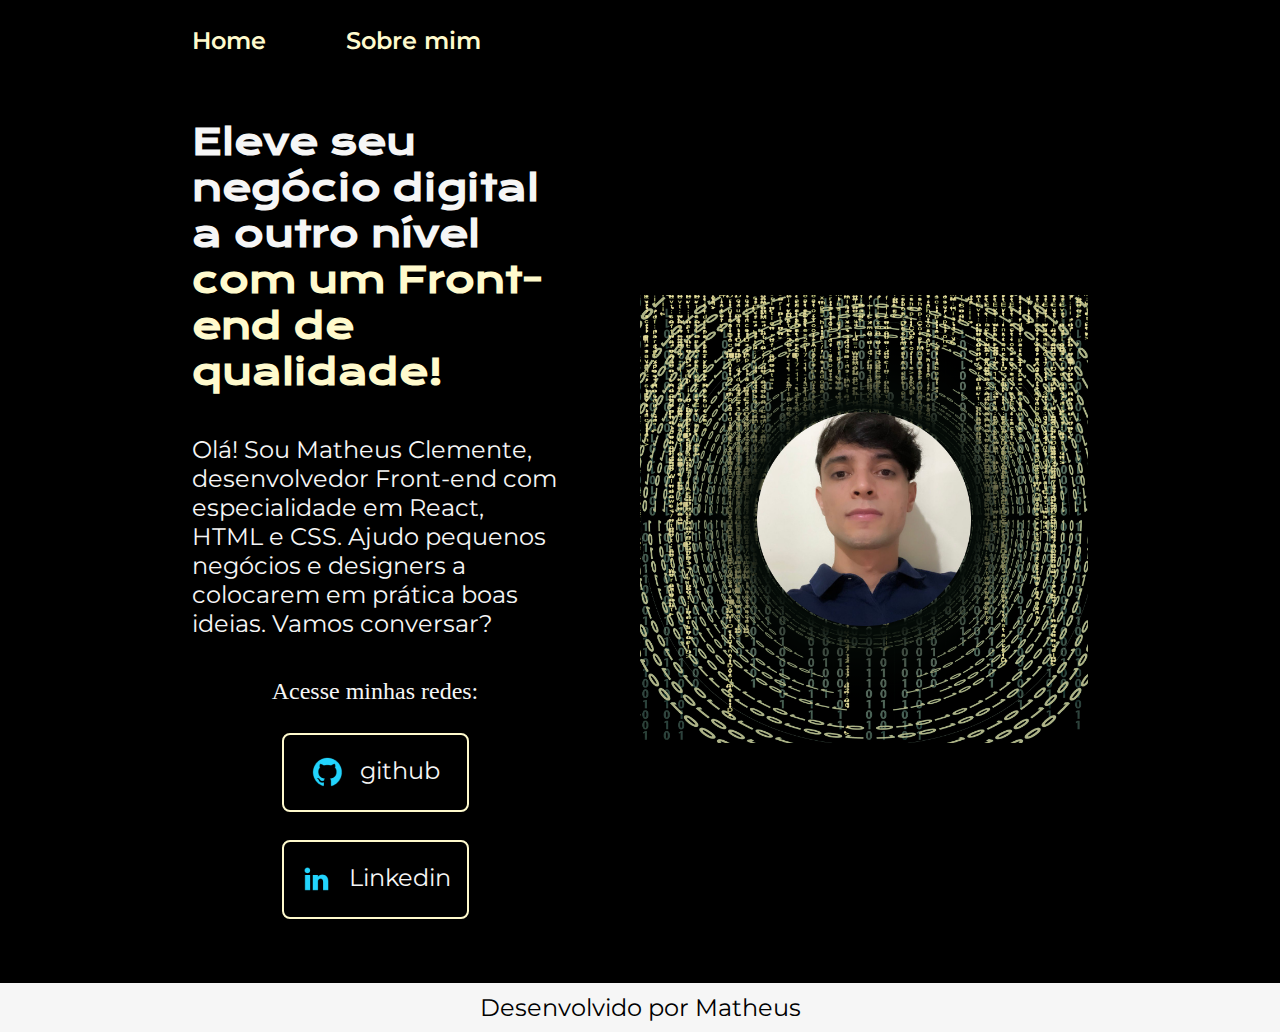
==== index.html @ 7cd416b3 "Update index.html" ====
<!DOCTYPE html>
<html lang="pt-br">

<head>
    <meta charset="UTF-8">
    <meta http-equiv="X-UA-Compatible" content="IE=edge">
    <meta name="viewport" content="width=device-width, initial-scale=1.0">
    <title>Document</title>
    <link rel="stylesheet" href="./styles/stlyle.css">
</head>

<body>
    <header class="cabecalho">
        <nav class="cabecalho__menu">
            <a class="cabecalho__menu__link" href="index.html">Home</a>
            <a class="cabecalho__menu__link" href="about.html">Sobre mim</a>
        </nav>
    </header>
    <main class="apresentacao-destaque">
        <section class="apresentacao__conteudo">
            <h1 class="apresentacao__conteudo__titulo">Eleve seu negócio digital a outro nível
                <strong class="titulo-destaque">com um Front-end de qualidade!</strong>
            </h1>
            <p class="apresentacao__conteudo__texto">Olá! Sou Matheus Clemente, desenvolvedor Front-end com
                especialidade
                em
                React, HTML e CSS. Ajudo pequenos negócios e designers a colocarem em prática boas ideias. Vamos
                conversar?</p>
            <div class="apresentacao__links">
                <h2 class="apresentacao__links__sub"> Acesse minhas redes:</h2>
                <a class="apresentacao__links__links" href="https://github.com/Matheus77md">
                    <img src="./assets/githubLogo.png"target="_blank">
                    github</a>
                <a class="apresentacao__links__links"
                    href="https://www.linkedin.com/in/matheus-clemente-dias-8b1171250/">
                    <img src="./assets/linkedin.png"target="_blank">
                    Linkedin</a>
            </div>
        </section>
        <img class="apresentacao__imagem__ind" src="./assets/Foto1.png" alt="Foto do Matheus">

    </main>
    <footer class="rodape">
        <p>Desenvolvido por Matheus</p>
    </footer>
</body>

</html>
---- styles/stlyle.css ----
@import url('https://fonts.googleapis.com/css2?family=Krona+One&family=Montserrat&display=swap');

:root {
    --cor-primaria: #000000;
    --cor-secundaria: #F6F6F6;
    --cor-terciaria: #FFFACD;
    --cor-hover: #272727;

    --fonte-primaria: 'Krona One', sans-serif;
    --fonte-secundaria: 'Montserrat', sans-serif;
}

* {
    margin: 0;
    padding: 0;
}

body {
    box-sizing: border-box;
    background-color: var(--cor-primaria);
    color: var(--cor-secundaria);
}

.cabecalho {
    padding: 2% 0% 0% 15%;

}

.cabecalho__menu {
    display: flex;
    gap: 80px;
}

.cabecalho__menu__link {
    font-family: var(--fonte-secundaria);
    font-size: 1.5rem;
    font-weight: 600;
    color: var(--cor-terciaria);
    text-decoration: none;
}

.titulo-destaque {
    color: var(--cor-terciaria);
}

.apresentacao-destaque {
    padding: 5% 15%;
    display: flex;
    align-items: center;
    justify-content: space-between;
    gap: 82px;

}

.apresentacao__conteudo {
    width: 50%;
    display: flex;
    flex-direction: column;
    gap: 40px;
}

.apresentacao__conteudo__titulo {
    font-size: 2.25rem;
    font-family: var(--fonte-primaria);
}

.apresentacao__conteudo__texto {
    font-size: 1.5rem;
    font-family: var(--fonte-secundaria);
}

.apresentacao__links {
    display: flex;
    flex-direction: column;
    justify-content: space-between;
    align-items: center;
    gap: 28px;
}

.apresentacao__links__sub {
    font-family: var(--cor-secundaria);
    font-weight: 400;
    font-size: 1.5rem;
}

.apresentacao__links__links {
    display: flex;
    justify-content: center;
    gap: 16px;
    border: 2px solid var(--cor-terciaria);
    width: 50%;
    text-align: center;
    border-radius: 8px;
    font-size: 1.5rem;
    padding: 21.5px 0;
    text-decoration: none;
    color: var(--cor-secundaria);
    font-family: var(--fonte-secundaria);

}

.apresentacao__links__links:hover {
    background-color: var(--cor-hover);
}

.rodape {
    padding: 10px;
    color: var(--cor-primaria);
    background-color: var(--cor-secundaria);
    text-align: center;
    font-family: var(--fonte-secundaria);
    font-size: 1.5rem;
    font-weight: 400;

}

.apresentacao {
    padding: 5% 15%;
    display: flex;
    align-items: center;
    justify-content: space-between;
    gap: 82px;

}

.apresentacao__imagem {
    width: 50%;
}

.apresentacao__imagem__ind {
   width: 50%;
}

@media(max-width: 1200px){
    .cabecalho {
        padding: 10%;
    }

    .cabecalho__menu {
        justify-content: center;
    }

    .apresentacao {
        flex-direction: column-reverse;
    }
    .apresentacao-destaque {
        flex-direction: column-reverse;
        padding: 5%;
    }

    .apresentacao__conteudo {
        width: auto;
    }
}
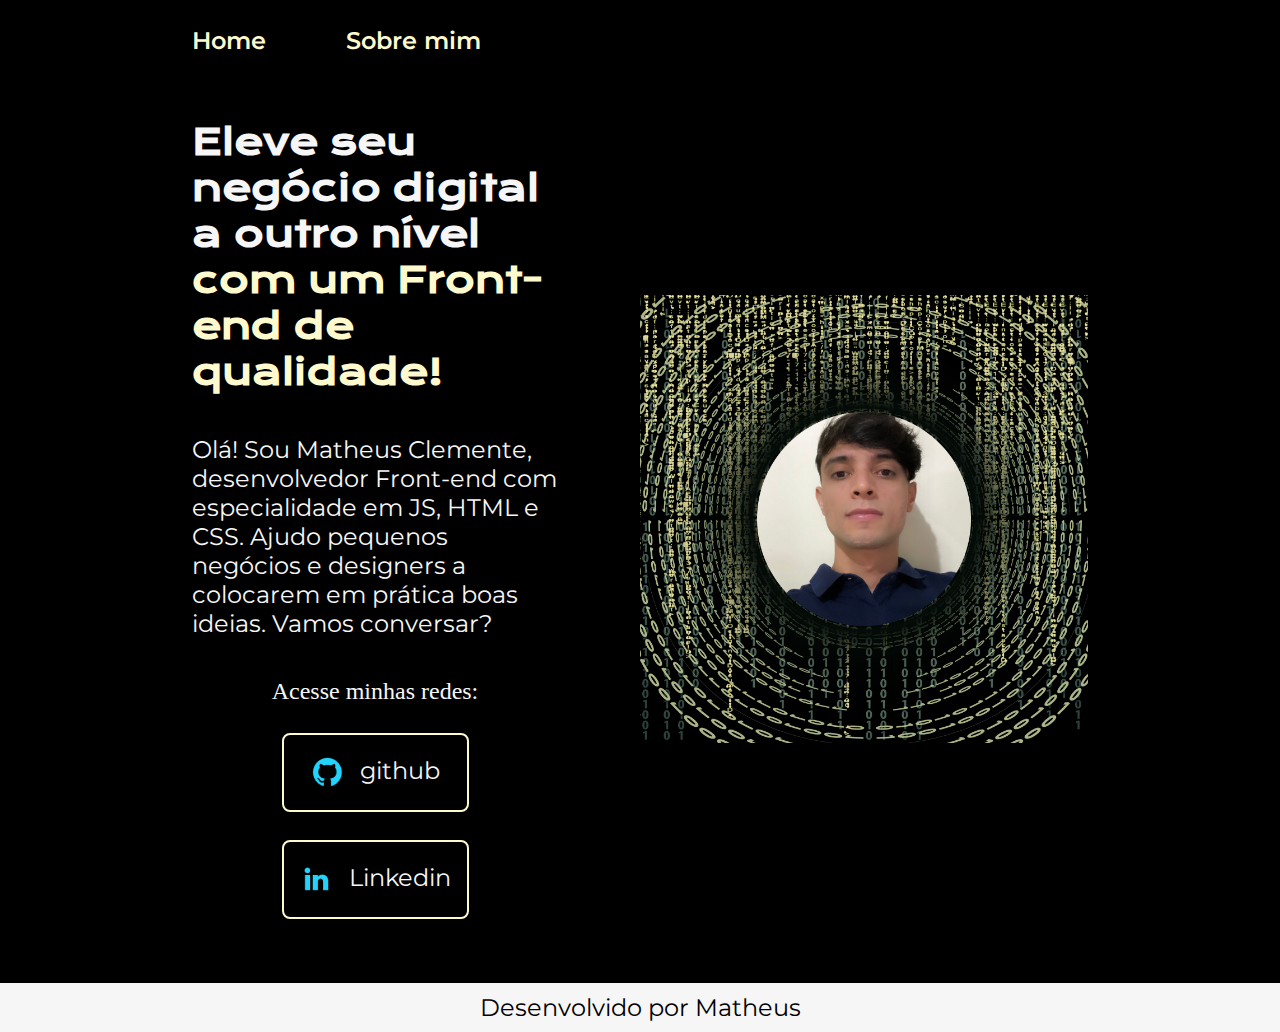
==== commit 8b2404b8: "Update index.html" ====
--- a/index.html
+++ b/index.html
@@ -24,16 +24,16 @@
             <p class="apresentacao__conteudo__texto">Olá! Sou Matheus Clemente, desenvolvedor Front-end com
                 especialidade
                 em
-                React, HTML e CSS. Ajudo pequenos negócios e designers a colocarem em prática boas ideias. Vamos
+            JS, HTML e CSS. Ajudo pequenos negócios e designers a colocarem em prática boas ideias. Vamos
                 conversar?</p>
             <div class="apresentacao__links">
                 <h2 class="apresentacao__links__sub"> Acesse minhas redes:</h2>
-                <a class="apresentacao__links__links" href="https://github.com/Matheus77md">
-                    <img src="./assets/githubLogo.png"target="_blank">
+                <a class="apresentacao__links__links" href="https://github.com/Matheus77md"target="_blank">
+                    <img src="./assets/githubLogo.png">
                     github</a>
                 <a class="apresentacao__links__links"
-                    href="https://www.linkedin.com/in/matheus-clemente-dias-8b1171250/">
-                    <img src="./assets/linkedin.png"target="_blank">
+                    href="https://www.linkedin.com/in/matheus-clemente-dias-8b1171250/"target="_blank">
+                    <img src="./assets/linkedin.png">
                     Linkedin</a>
             </div>
         </section>
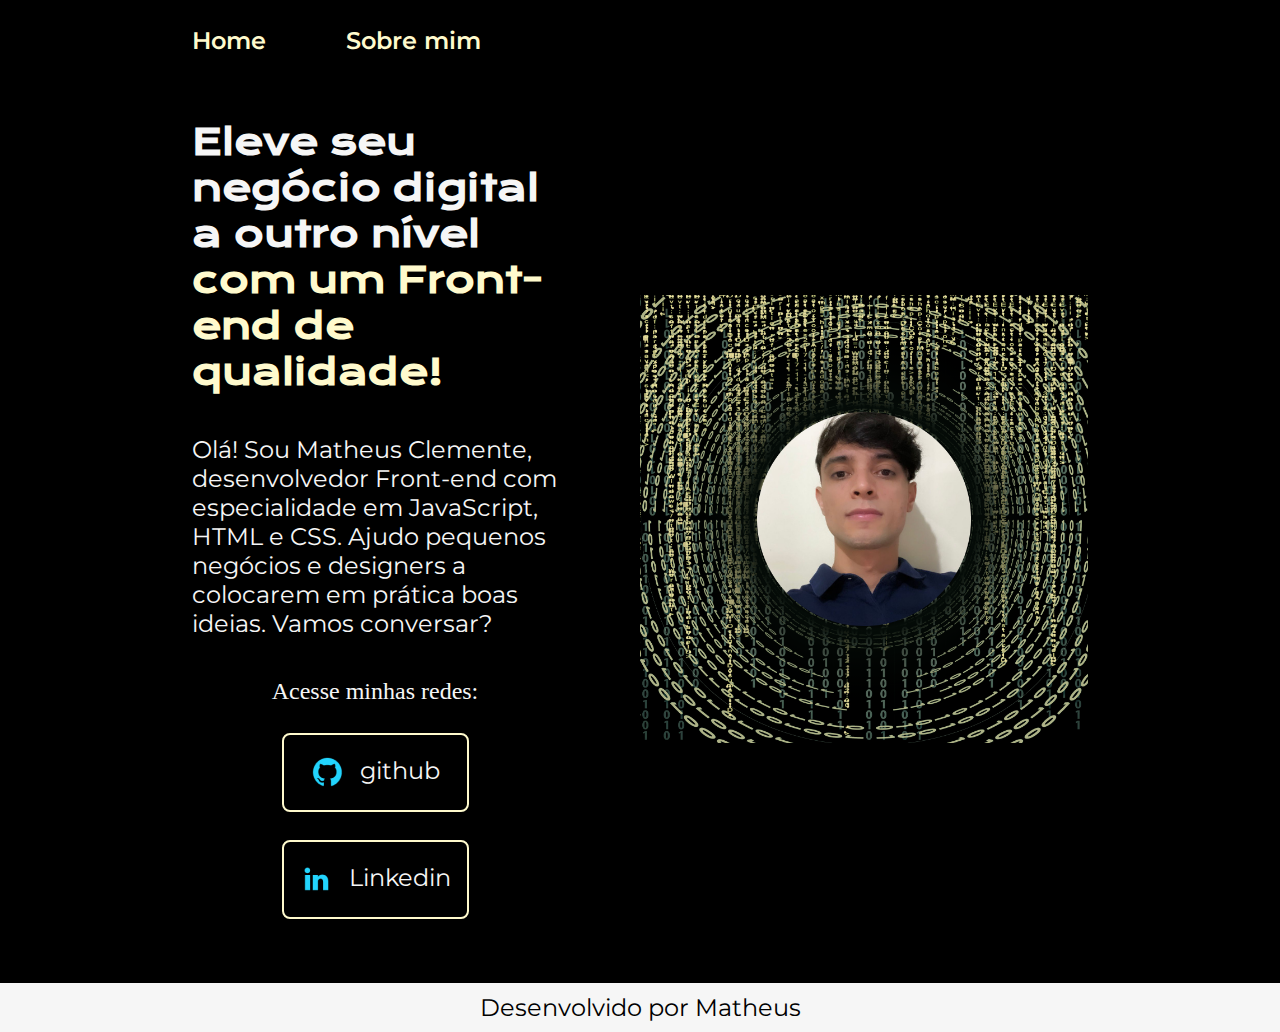
==== commit ba3e03af: "Update index.html" ====
--- a/index.html
+++ b/index.html
@@ -24,7 +24,7 @@
             <p class="apresentacao__conteudo__texto">Olá! Sou Matheus Clemente, desenvolvedor Front-end com
                 especialidade
                 em
-            JS, HTML e CSS. Ajudo pequenos negócios e designers a colocarem em prática boas ideias. Vamos
+            JavaScript, HTML e CSS. Ajudo pequenos negócios e designers a colocarem em prática boas ideias. Vamos
                 conversar?</p>
             <div class="apresentacao__links">
                 <h2 class="apresentacao__links__sub"> Acesse minhas redes:</h2>
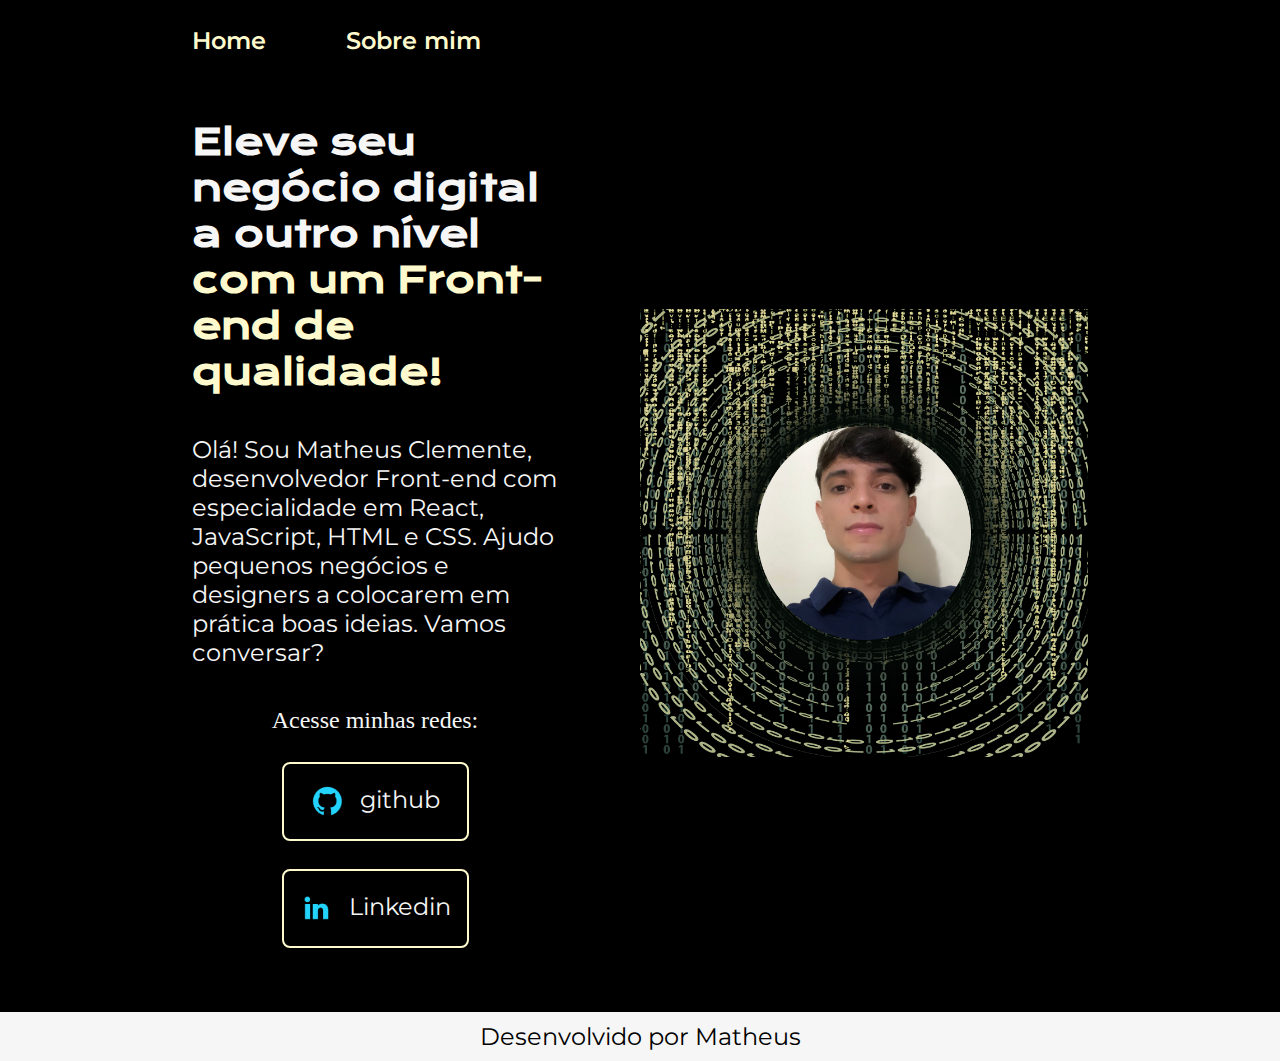
==== commit 818d5888: "Update index.html" ====
--- a/index.html
+++ b/index.html
@@ -23,7 +23,7 @@
             </h1>
             <p class="apresentacao__conteudo__texto">Olá! Sou Matheus Clemente, desenvolvedor Front-end com
                 especialidade
-                em
+                em React,
             JavaScript, HTML e CSS. Ajudo pequenos negócios e designers a colocarem em prática boas ideias. Vamos
                 conversar?</p>
             <div class="apresentacao__links">
